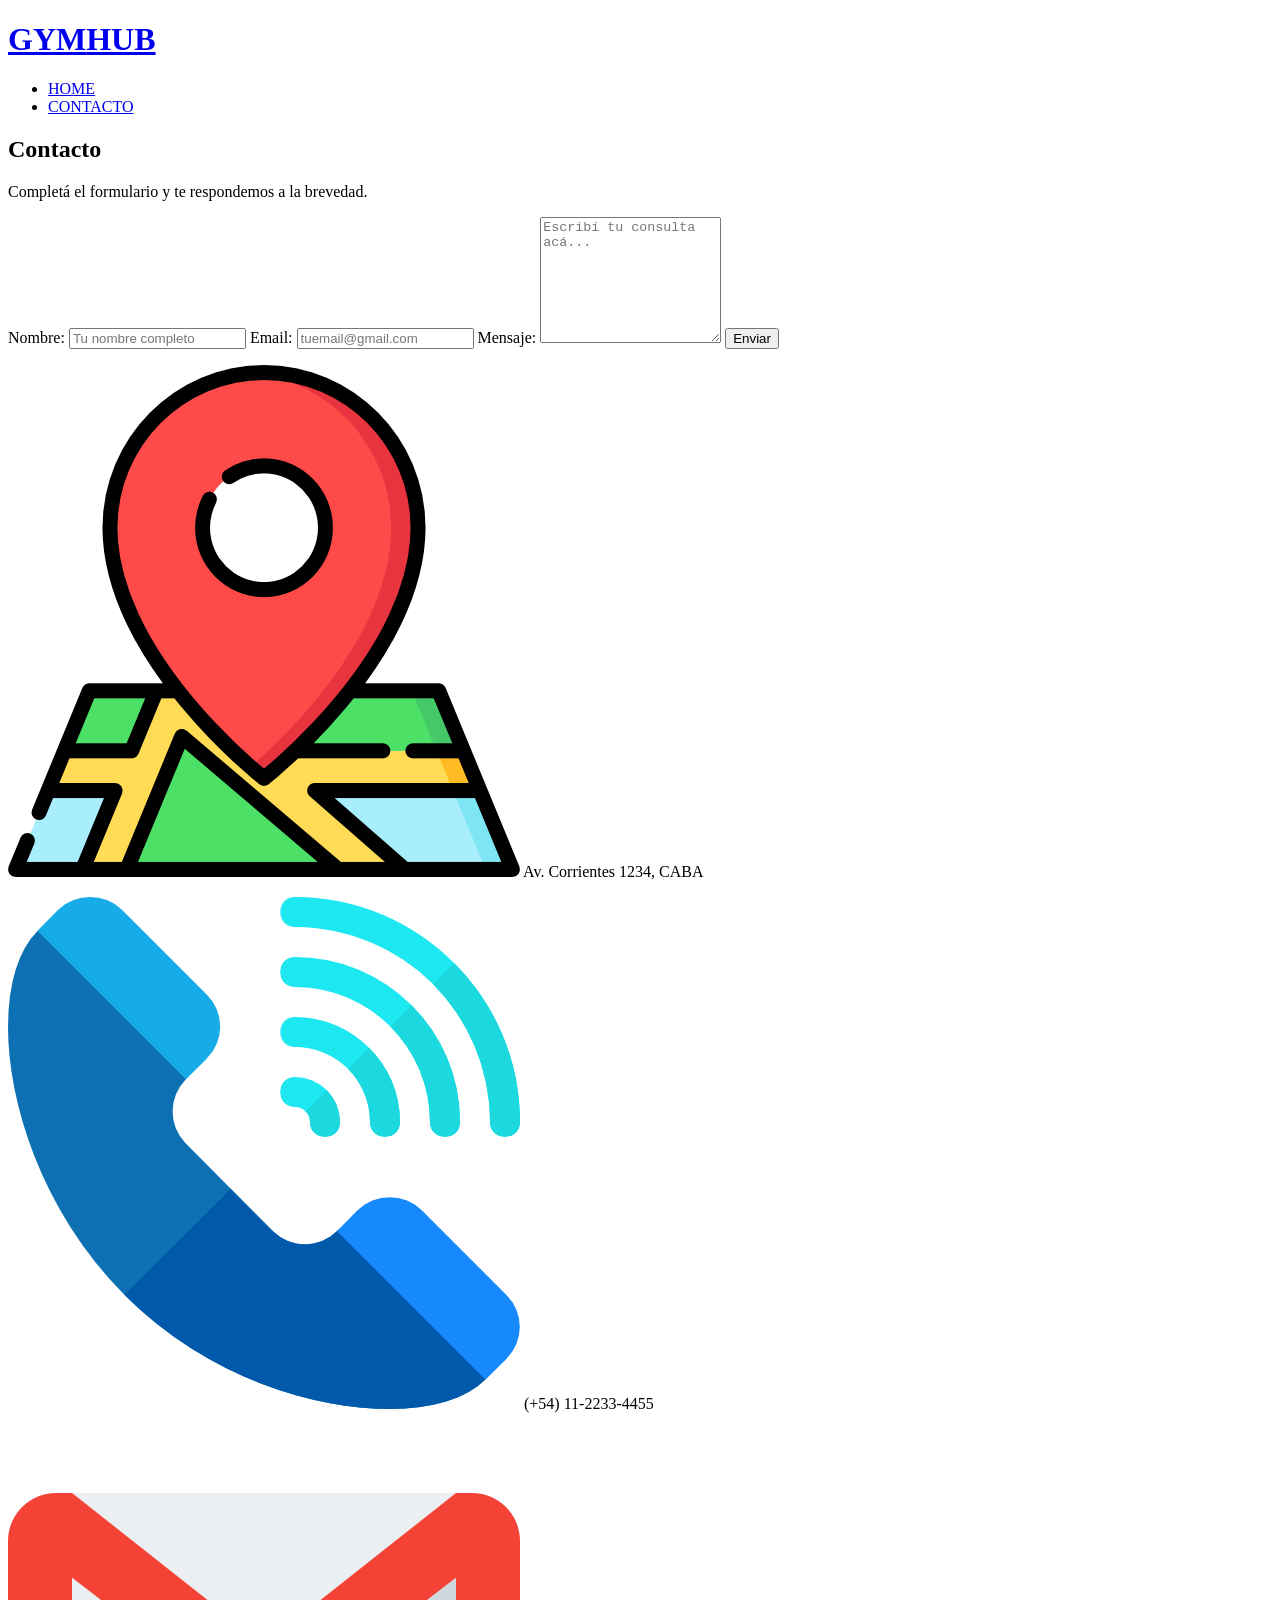
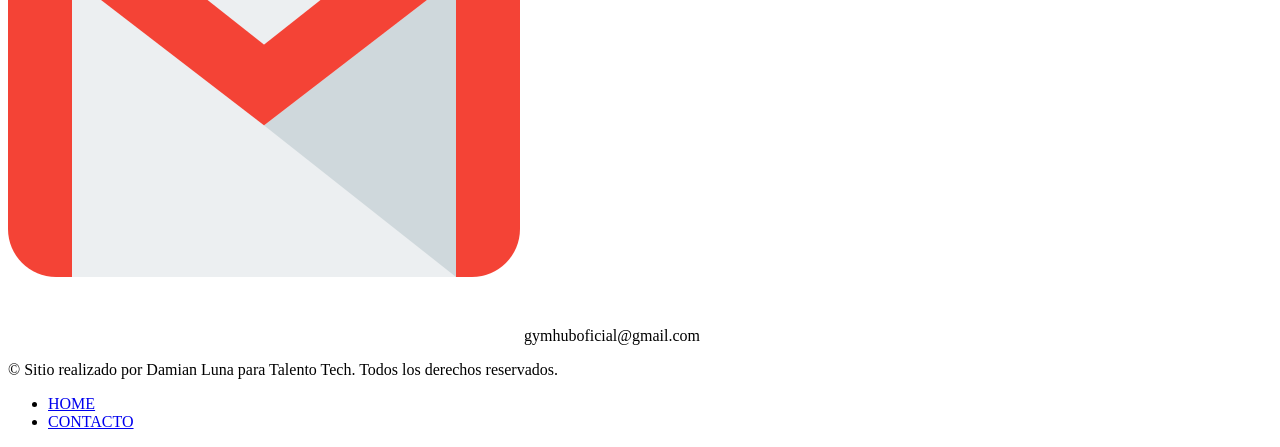
==== pages/contacto.html @ dbe73e29 "Estructura CONTACTO finalizada" ====
<!DOCTYPE html>
<html lang="es">
<head>
    <meta charset="UTF-8">
    <meta name="viewport" content="width=device-width, initial-scale=1.0">
    <title>GymHub - Contacto</title>
    <link rel="stylesheet" href="../styles.css">
    <link href="https://fonts.googleapis.com/css2?family=Bebas+Neue&family=Barlow:wght@400;600;700&display=swap" rel="stylesheet">
</head>
<body>

    <header>
        <div class="header-inner">
            <h1><a href="../index.html">GYM<span class="text-azul">HUB</span></a></h1>
            <nav>
                <ul>
                    <li><a href="../index.html">HOME</a></li>
                    <li><a href="contacto.html">CONTACTO</a></li>
                </ul>
            </nav>
        </div>
    </header>

    <main>

        <section id="contacto">
            <h2>Contacto</h2>
            <p>Completá el formulario y te respondemos a la brevedad.</p>

            <form action="https://formspree.io/f/mgodblwb" method="POST">

                <label for="nombre">Nombre:</label>
                <input type="text" id="nombre" name="nombre" placeholder="Tu nombre completo" required>

                <label for="email">Email:</label>
                <input type="email" id="email" name="email" placeholder="tuemail@gmail.com" required>

                <label for="mensaje">Mensaje:</label>
                <textarea id="mensaje" name="mensaje" rows="8" placeholder="Escribí tu consulta acá..." required></textarea>

                <button type="submit">Enviar</button>

            </form>

            <div class="info-contacto">
                <p><img src="../img/ic_ubicacion.png" alt="Ubicación"> Av. Corrientes 1234, CABA</p>
                <p><img src="../img/ic_telefono.png" alt="Teléfono"> (+54) 11-2233-4455</p>
                <p><img src="../img/ic_gmail.png" alt="Email"> gymhuboficial@gmail.com</p>
            </div>
        </section>

    </main>

    <footer>
        <p>&copy; Sitio realizado por Damian Luna para Talento Tech. Todos los derechos reservados.</p>
        <ul>
            <li><a href="../index.html">HOME</a></li>
            <li><a href="contacto.html">CONTACTO</a></li>
        </ul>
    </footer>

</body>
</html>
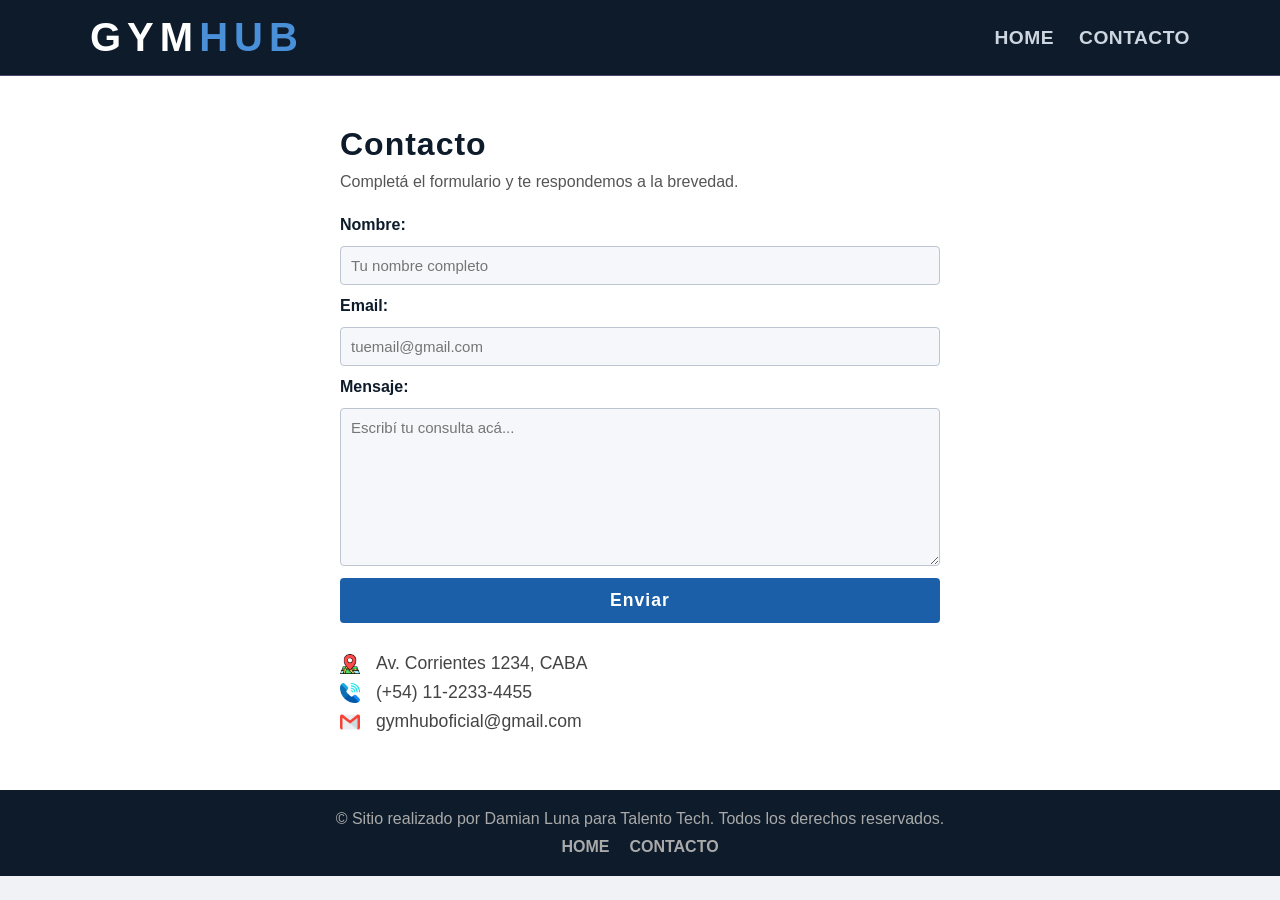
==== commit fe42736c: "Responsive / Media Queries finalizado" ====
--- a/pages/contacto.html
+++ b/pages/contacto.html
@@ -60,4 +60,4 @@
     </footer>
 
 </body>
-</html>
+</html>
--- a/styles.css
+++ b/styles.css
@@ -0,0 +1,377 @@
+/* =====================
+    ROOT - variables
+   ===================== */
+:root {
+    /* colores */
+    --color-fondo: #f0f2f5;
+    --color-blanco: #ffffff;
+    --color-negro: #0d1b2a;
+    --color-azul: #4a90d9;
+    --color-azul-oscuro: #1a5fa8;
+    --color-gris-texto: #555;
+    --color-gris-borde: #dde3ea;
+    --color-gris-card: #f9f9f9;
+    --color-nav-texto: #cdd6e0;
+
+    /* tipografias */
+    --fuente-titulo: 'Bebas Neue', sans-serif;
+    --fuente-cuerpo: 'Barlow', sans-serif;
+}
+
+/* =====================
+    RESET
+   ===================== */
+* {
+    box-sizing: border-box;
+    margin: 0;
+    padding: 0;
+}
+
+body {
+    font-family: var(--fuente-cuerpo);
+    background-color: var(--color-fondo);
+    color: var(--color-negro);
+}
+
+/* =====================
+    HEADER
+   ===================== */
+header {
+    background-color: var(--color-negro);
+    padding: 15px 30px;
+    border-bottom: 1px solid #48486d;
+}
+
+.header-inner {
+    max-width: 1100px;
+    margin: 0 auto;
+    display: flex;
+    align-items: center;
+    justify-content: space-between;
+}
+
+header h1 {
+    font-family: var(--fuente-titulo);
+    font-size: 2.5rem;
+    color: var(--color-azul);
+}
+
+header h1 a{
+    color: white;
+    letter-spacing: 6px;
+    text-decoration: none;
+}
+
+/* Span*/
+.text-azul{
+    color: var(--color-azul);
+
+}
+
+nav ul {
+    list-style: none;
+    display: flex;
+    gap: 25px;
+    margin: 0;
+    padding: 0;
+}
+
+nav ul li a {
+    color: var(--color-nav-texto);
+    text-decoration: none;
+    font-weight: 700;
+    font-size: 1.2rem;
+    letter-spacing: 0.5px;
+}
+
+nav ul li a:hover {
+    color: var(--color-azul);
+}
+
+/* =====================
+    SECCIONES GENERALES
+   ===================== */
+section {
+    margin: 0 auto;
+    padding: 50px 20px;
+}
+
+section h2 {
+    font-family: var(--fuente-titulo);
+    font-size: 2rem;
+    letter-spacing: 1px;
+    margin-bottom: 10px;
+    color: var(--color-negro);
+}
+
+/* =====================
+    HERO / INICIO
+   ===================== */
+#inicio {
+    min-height: 100vh;
+    display: flex;
+    flex-direction: column;
+    align-items: center;
+    justify-content: center;
+    background-image: linear-gradient(rgba(13, 27, 42, 0.75), rgba(0, 0, 0, 0.75)), url(../img/img_hero.png);
+    background-size: cover;
+    background-position: center;
+    background-attachment: fixed;
+    background-repeat: no-repeat;
+    max-width: 100%;
+    padding: 60px 20px;
+    text-align: center;
+    gap: 20px;
+}
+
+#inicio h2 {
+    font-family: var(--fuente-titulo);
+    font-size: 6rem;
+    letter-spacing: 6px;
+    color: var(--color-blanco);
+    line-height: 1;
+}
+
+
+#inicio p {
+    font-size: 1.1rem;
+    color: var(--color-nav-texto);
+    max-width: 500px;
+    line-height: 1.6;
+}
+
+.hero-divider {
+    width: 60px;
+    height: 3px;
+    background-color: var(--color-azul);
+}
+
+.hero-badge {
+    display: inline-block;
+    border: 2px solid var(--color-azul);
+    color: var(--color-azul);
+    font-family: var(--fuente-titulo);
+    font-size: 1rem;
+    letter-spacing: 4px;
+    padding: 6px 20px;
+}
+
+/* =====================
+    PRODUCTOS (GRID)
+   ===================== */
+#productos {
+    background-color: var(--color-blanco);
+    max-width: 100%;
+    padding: 50px 20px;
+}
+
+#productos h2 {
+    max-width: 1100px;
+    margin: 0 auto 25px;
+}
+
+.cards {
+    display: grid;
+    grid-template-columns: repeat(3, 1fr);
+    gap: 20px;
+    max-width: 1100px;
+    margin: 0 auto;
+}
+
+.card {
+    background-color: var(--color-gris-card);
+    border: 1px solid var(--color-gris-borde);
+    border-radius: 6px;
+    padding: 20px;
+    display: flex;
+    flex-direction: column;
+    gap: 10px;
+}
+
+.card img {
+    width: 100%;
+    height: 300px;
+    object-fit: cover;
+    border-radius: 4px;
+}
+
+.card h3 {
+    font-family: var(--fuente-titulo);
+    font-size: 1.3rem;
+    letter-spacing: 0.5px;
+    color: var(--color-negro);
+    margin: 0;
+}
+
+.card p {
+    color: var(--color-gris-texto);
+    font-size: 14px;
+    margin: 0;
+}
+
+.precio {
+    font-size: 18px !important;
+    font-weight: 700;
+    color: var(--color-azul-oscuro) !important;
+}
+
+.card a {
+    display: inline-block;
+    background-color: var(--color-azul-oscuro);
+    color: var(--color-blanco);
+    padding: 9px 16px;
+    text-decoration: none;
+    border-radius: 4px;
+    text-align: center;
+    font-weight: 700;
+    margin-top: auto;
+}
+
+.card a:hover {
+    background-color: var(--color-negro);
+}
+
+/* =====================
+    FOOTER
+   ===================== */
+footer {
+    background-color: var(--color-negro);
+    color: #aaa;
+    text-align: center;
+    padding: 20px 30px;
+}
+
+footer ul {
+    list-style: none;
+    display: flex;
+    justify-content: center;
+    gap: 20px;
+    padding: 0;
+    margin-top: 10px;
+}
+
+footer ul li a {
+    color: #aaa;
+    text-decoration: none;
+    font-weight: bold;
+}
+
+footer ul li a:hover {
+    color: var(--color-azul);
+}
+
+/* =====================
+    CONTACTO
+   ===================== */
+#contacto {
+    background-color: var(--color-blanco);
+    max-width: 100%;
+    padding: 50px 20px;
+}
+
+#contacto h2 {
+    max-width: 600px;
+    margin: 0 auto 10px;
+}
+
+#contacto > p {
+    max-width: 600px;
+    margin: 0 auto 25px;
+    color: var(--color-gris-texto);
+}
+
+form {
+    max-width: 600px;
+    margin: 0 auto;
+    display: flex;
+    flex-direction: column;
+    gap: 12px;
+}
+
+form label {
+    font-weight: 700;
+    color: var(--color-negro);
+}
+
+form input,
+form textarea {
+    padding: 10px;
+    font-size: 15px;
+    border: 1px solid #bcc5d0;
+    border-radius: 4px;
+    font-family: var(--fuente-cuerpo);
+    background-color: #f5f7fa;
+    color: #222;
+    resize: vertical;
+}
+
+form input:focus,
+form textarea:focus {
+    outline: none;
+    border-color: var(--color-azul);
+    
+}
+
+form button {
+    background-color: var(--color-azul-oscuro);
+    color: var(--color-blanco);
+    padding: 12px;
+    font-weight: 700;
+    border: none;
+    border-radius: 4px;
+    cursor: pointer;
+    font-family: var(--fuente-titulo);
+    letter-spacing: 1px;
+    font-size: 1.1rem;
+}
+
+form button:hover {
+    background-color: var(--color-negro);
+}
+
+.info-contacto {
+    max-width: 600px;
+    margin: 30px auto 0;
+}
+
+.info-contacto p {
+    display: flex;
+    align-items: center;
+    gap: 1rem;
+    font-size: 1.1rem;
+    margin-bottom: 8px;
+    color: #444;
+}
+.info-contacto img{
+    width: 20px;
+    height: 20px;    
+}
+
+/* =====================
+    MEDIA QUERIES
+   ===================== */
+@media (max-width: 900px) {
+    .cards {
+        grid-template-columns: repeat(2, 1fr);
+    }
+}
+
+@media (max-width: 600px) {
+    .header-inner {
+        flex-direction: column;
+        gap: 10px;
+        text-align: center;
+    }
+
+    nav ul {
+        justify-content: center;
+    }
+
+    .cards {
+        grid-template-columns: 1fr;
+    }
+
+    #inicio h2 {
+        font-size: 4rem;
+    }
+}
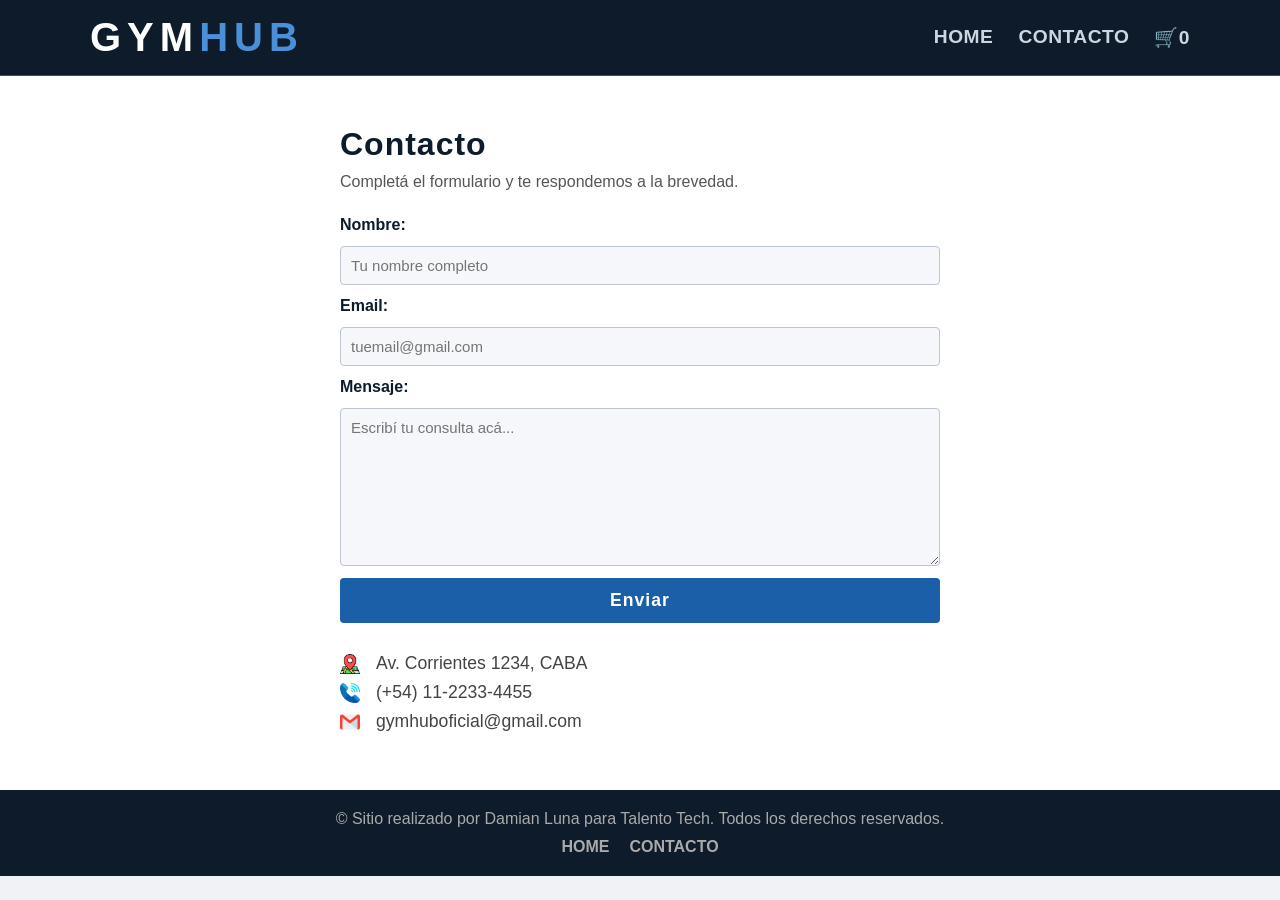
==== commit 587567a0: "Interactividad + modularizacion con JS finalizado" ====
--- a/pages/contacto.html
+++ b/pages/contacto.html
@@ -3,8 +3,8 @@
 <head>
     <meta charset="UTF-8">
     <meta name="viewport" content="width=device-width, initial-scale=1.0">
-    <title>GymHub - Contacto</title>
-    <link rel="stylesheet" href="../styles.css">
+    <title id="titulo">GymHub - Contacto</title>
+    <link rel="stylesheet" href="../css/styles.css">
     <link href="https://fonts.googleapis.com/css2?family=Bebas+Neue&family=Barlow:wght@400;600;700&display=swap" rel="stylesheet">
 </head>
 <body>
@@ -14,8 +14,17 @@
             <h1><a href="../index.html">GYM<span class="text-azul">HUB</span></a></h1>
             <nav>
                 <ul>
-                    <li><a href="../index.html">HOME</a></li>
-                    <li><a href="contacto.html">CONTACTO</a></li>
+                    <li>
+                        <a href="../index.html">HOME</a>
+                    </li>
+                    
+                    <li>
+                        <a href="contacto.html">CONTACTO</a>
+                    </li>
+
+                    <li>
+                        <a href="carrito.html" class = "carrito-icono">🛒<span id="contador-carrito">0</span></a>
+                    </li>
                 </ul>
             </nav>
         </div>
@@ -54,10 +63,16 @@
     <footer>
         <p>&copy; Sitio realizado por Damian Luna para Talento Tech. Todos los derechos reservados.</p>
         <ul>
-            <li><a href="../index.html">HOME</a></li>
-            <li><a href="contacto.html">CONTACTO</a></li>
+            <li>
+                <a href="../index.html">HOME</a>
+            </li>
+            
+            <li>
+                <a href="contacto.html">CONTACTO</a>
+            </li>
         </ul>
     </footer>
+    <script src="../js/contacto.js" type="module"></script>
 
 </body>
 </html>
--- a/css/styles.css
+++ b/css/styles.css
@@ -0,0 +1,573 @@
+/* =====================
+    ROOT - variables
+   ===================== */
+:root {
+    /* colores */
+    --color-fondo: #f0f2f5;
+    --color-blanco: #ffffff;
+    --color-negro: #0d1b2a;
+    --color-azul: #4a90d9;
+    --color-azul-oscuro: #1a5fa8;
+    --color-gris-texto: #555;
+    --color-gris-borde: #dde3ea;
+    --color-gris-card: #f9f9f9;
+    --color-nav-texto: #cdd6e0;
+
+    /* tipografias */
+    --fuente-titulo: 'Bebas Neue', sans-serif;
+    --fuente-cuerpo: 'Barlow', sans-serif;
+}
+
+/* =====================
+    RESET
+   ===================== */
+* {
+    box-sizing: border-box;
+    margin: 0;
+    padding: 0;
+}
+
+body {
+    font-family: var(--fuente-cuerpo);
+    background-color: var(--color-fondo);
+    color: var(--color-negro);
+}
+
+/* =====================
+    HEADER
+   ===================== */
+header {
+    background-color: var(--color-negro);
+    padding: 15px 30px;
+    border-bottom: 1px solid #48486d;
+}
+
+.header-inner {
+    max-width: 1100px;
+    margin: 0 auto;
+    display: flex;
+    align-items: center;
+    justify-content: space-between;
+}
+
+header h1 {
+    font-family: var(--fuente-titulo);
+    font-size: 2.5rem;
+    color: var(--color-azul);
+}
+
+header h1 a{
+    color: white;
+    letter-spacing: 6px;
+    text-decoration: none;
+}
+
+/* Span*/
+.text-azul{
+    color: var(--color-azul);
+
+}
+
+nav ul {
+    list-style: none;
+    display: flex;
+    gap: 25px;
+    margin: 0;
+    padding: 0;
+}
+
+nav ul li a {
+    color: var(--color-nav-texto);
+    text-decoration: none;
+    font-weight: 700;
+    font-size: 1.2rem;
+    letter-spacing: 0.5px;
+}
+
+nav ul li a:hover {
+    color: var(--color-azul);
+}
+
+/* =====================
+    SECCIONES GENERALES
+   ===================== */
+section {
+    margin: 0 auto;
+    padding: 50px 20px;
+}
+
+section h2 {
+    font-family: var(--fuente-titulo);
+    font-size: 2rem;
+    letter-spacing: 1px;
+    margin-bottom: 10px;
+    color: var(--color-negro);
+}
+
+/* =====================
+    HERO / INICIO
+   ===================== */
+#inicio {
+    min-height: 100vh;
+    display: flex;
+    flex-direction: column;
+    align-items: center;
+    justify-content: center;
+    background-image: linear-gradient(rgba(13, 27, 42, 0.75), rgba(0, 0, 0, 0.75)), url(../img/img_hero.png);
+    background-size: cover;
+    background-position: center;
+    background-attachment: fixed;
+    background-repeat: no-repeat;
+    max-width: 100%;
+    padding: 60px 20px;
+    text-align: center;
+    gap: 20px;
+}
+
+#inicio h2 {
+    font-family: var(--fuente-titulo);
+    font-size: 6rem;
+    letter-spacing: 6px;
+    color: var(--color-blanco);
+    line-height: 1;
+}
+
+
+#inicio p {
+    font-size: 1.1rem;
+    color: var(--color-nav-texto);
+    max-width: 500px;
+    line-height: 1.6;
+}
+
+.hero-divider {
+    width: 60px;
+    height: 3px;
+    background-color: var(--color-azul);
+}
+
+.hero-badge {
+    display: inline-block;
+    border: 2px solid var(--color-azul);
+    color: var(--color-azul);
+    font-family: var(--fuente-titulo);
+    font-size: 1rem;
+    letter-spacing: 4px;
+    padding: 6px 20px;
+}
+
+/*  =========================================================================
+    =============================== PRODUCTOS ===============================
+    ========================================================================= */
+#productos {
+    background-color: var(--color-blanco);
+    max-width: 100%;
+    padding: 50px 20px;
+}
+
+#productos h2 {
+    max-width: 1100px;
+    margin: 0 auto 25px;
+    text-align: center;
+}
+
+.contenedor-tarjetas {
+    display: grid;
+    grid-template-columns: repeat(3, 1fr);
+    gap: 20px;
+    max-width: 1100px;
+    margin: 0 auto;
+}
+
+.card {
+    background-color: var(--color-gris-card);
+    border: 1px solid var(--color-gris-borde);
+    border-radius: 6px;
+    padding: 20px;
+    display: flex;
+    flex-direction: column;
+    gap: 10px;
+    transition: background-color 0.2s ease, transform 0.3s ease-in-out;
+
+}
+
+.card:hover{
+    transform: scale(1.05);
+    background-color: #fffae66e;
+    box-shadow: 0 6px 12px rgba(0, 0, 0, 0.1);
+
+}
+
+.card img {
+    width: 100%;
+    height: 300px;
+    object-fit: cover;
+    border-radius: 4px;
+}
+
+.card h3 {
+    font-family: var(--fuente-titulo);
+    font-size: 1.3rem;
+    letter-spacing: 0.5px;
+    color: var(--color-negro);
+    margin: 0;
+}
+
+.card p {
+    color: var(--color-gris-texto);
+    font-size: 14px;
+    margin: 0;
+}
+
+.precio {
+    font-size: 18px !important;
+    font-weight: 700;
+    color: var(--color-azul-oscuro) !important;
+}
+
+.card button {
+    display: inline-block;
+    background-color: var(--color-azul-oscuro);
+    border: none;
+    color: var(--color-blanco);
+    padding: 9px 16px;
+    text-decoration: none;
+    border-radius: 4px;
+    text-align: center;
+    font-weight: 700;
+    margin-top: auto;
+    cursor: pointer;
+    transition: all 0.2s ease-in-out;
+}
+
+.card button:hover {
+    background-color: var(--color-azul);
+}
+
+/*  =========================================================================
+    ================================= FOOTER ================================
+    ========================================================================= */
+footer {
+    background-color: var(--color-negro);
+    color: #aaa;
+    text-align: center;
+    padding: 20px 30px;
+}
+
+footer ul {
+    list-style: none;
+    display: flex;
+    justify-content: center;
+    gap: 20px;
+    padding: 0;
+    margin-top: 10px;
+}
+
+footer ul li a {
+    color: #aaa;
+    text-decoration: none;
+    font-weight: bold;
+}
+
+footer ul li a:hover {
+    color: var(--color-azul);
+}
+
+/*  =========================================================================
+    =============================== CONTACTO ================================
+    ========================================================================= */
+#contacto {
+    background-color: var(--color-blanco);
+    max-width: 100%;
+    padding: 50px 20px;
+}
+
+#contacto h2 {
+    max-width: 600px;
+    margin: 0 auto 10px;
+}
+
+#contacto > p {
+    max-width: 600px;
+    margin: 0 auto 25px;
+    color: var(--color-gris-texto);
+}
+
+form {
+    max-width: 600px;
+    margin: 0 auto;
+    display: flex;
+    flex-direction: column;
+    gap: 12px;
+}
+
+form label {
+    font-weight: 700;
+    color: var(--color-negro);
+}
+
+form input,
+form textarea {
+    padding: 10px;
+    font-size: 15px;
+    border: 1px solid #bcc5d0;
+    border-radius: 4px;
+    font-family: var(--fuente-cuerpo);
+    background-color: #f5f7fa;
+    color: #222;
+    resize: vertical;
+}
+
+form input:focus,
+form textarea:focus {
+    outline: none;
+    border-color: var(--color-azul);
+    
+}
+
+form button {
+    background-color: var(--color-azul-oscuro);
+    color: var(--color-blanco);
+    padding: 12px;
+    font-weight: 700;
+    border: none;
+    border-radius: 4px;
+    cursor: pointer;
+    font-family: var(--fuente-titulo);
+    letter-spacing: 1px;
+    font-size: 1.1rem;
+}
+
+form button:hover {
+    background-color: var(--color-negro);
+}
+
+.info-contacto {
+    max-width: 600px;
+    margin: 30px auto 0;
+}
+
+.info-contacto p {
+    display: flex;
+    align-items: center;
+    gap: 1rem;
+    font-size: 1.1rem;
+    margin-bottom: 8px;
+    color: #444;
+}
+.info-contacto img{
+    width: 20px;
+    height: 20px;    
+}
+
+
+/*  ==============================================================================
+    =============================== CARRITO COMPRA ===============================
+    ============================================================================== */
+
+.body-carrito{
+    background-color: var(--color-blanco);
+}
+
+#carrito-compra{
+    min-height: 74vh;
+    max-width: 100%;
+    padding: 50px 20px;
+}
+
+#carrito-compra h2{
+    max-width: 1100px;
+    margin: 0 auto 25px;
+    text-align: center;
+}
+
+/* div */
+.contenedor-tarjetas-carrito{
+    display: grid;
+    grid-template-columns: 1fr;
+    gap: 15px;
+    max-width: 1100px;
+    margin: 0 auto;
+}
+
+
+/* Article */
+.tarjeta-carrito{
+    display: grid;
+    grid-template-columns: 100px 140px 1fr 100px 180px;
+    align-items: center;
+    column-gap: 20px;
+    border: 1px solid #e0e0e0;
+    padding: 20px;
+    /* margin-bottom: 10px; */
+    border-radius: 12px;
+    background-color: #fff;
+    box-shadow: 0 4px 8px rgba(0, 0, 0, 0.05);
+    transition: background-color 0.2s ease, transform 0.2s ease;
+}
+
+.tarjeta-carrito:hover {
+    background-color: #fffae66e;
+    transform: translateY(-3px);
+    box-shadow: 0 6px 12px rgba(0, 0, 0, 0.1);
+}
+
+.tarjeta-carrito img {
+    width: 100px;
+    height: 100px;
+    object-fit: cover;
+    border-radius: 50%;
+    border: 2px solid #fff;
+    box-shadow: 0 2px 4px rgba(0, 0, 0, 0.1);
+    justify-self: center;
+}
+
+.tarjeta-carrito h3{
+    font-size: 1.1rem;
+}
+
+.tarjeta-carrito p{
+    font-size: 0.95rem;
+    color: #555;
+    line-height: 1.4;
+}
+
+
+.btn-eliminar-carrito{
+    background-color: #b02a2a;
+    color: var(--color-blanco);
+    padding: 12px 24px;
+    border: none;
+    border-radius: 4px;
+    font-weight: 700;
+    cursor: pointer;
+    transition: all 0.2s ease-in-out;
+    justify-self: end;
+    white-space: nowrap;
+    
+}
+
+.btn-eliminar-carrito:hover{
+    background-color: #8c2020;
+}
+
+
+
+.mensaje-carrito-vacio {
+    text-align: center;
+    font-family: var(--fuente-titulo);
+    font-size: 1.3rem;
+    font-weight: 700;
+    color: var(--color-blanco);
+    background-color: var(--color-azul-oscuro);
+    border-radius: 6px;
+    padding: 60px 20px;
+    margin: 0;
+}
+
+/* BOTONES */
+
+.acciones-carrito{
+    margin-bottom: 20px;
+    display: flex;
+    flex-direction: column;
+    align-items: center;
+    gap: 10px;
+
+}
+
+
+.btn-vaciar-carrito {
+    width: 180px;
+    background-color: #b02a2a;
+    color: var(--color-blanco);
+    padding: 12px 24px;
+    border: none;
+    border-radius: 4px;
+    font-weight: 700;
+    cursor: pointer;
+    transition: all 0.2s ease-in-out;
+}
+
+.btn-vaciar-carrito:hover {
+    background-color: #8c2020;
+}
+
+.btn-finalizarCompra-carrito{
+    width: 180px;
+    background-color: #403F6F;
+    color: var(--color-blanco);
+    padding: 12px 24px;
+    border: none;
+    border-radius: 4px;
+    font-weight: 700;
+    cursor: pointer;
+    transition: all 0.2s ease-in-out;
+}
+
+.btn-finalizarCompra-carrito:hover{
+    background-color: #403f6fc6 ;
+}
+
+/*  =============================================================================
+    =============================== MEDIA QUERIES ===============================
+    ============================================================================= */
+@media (max-width: 900px) {
+    .cards {
+        grid-template-columns: repeat(2, 1fr);
+    }
+}
+
+@media (max-width: 600px) {
+    .header-inner {
+        flex-direction: column;
+        gap: 10px;
+        text-align: center;
+    }
+
+    nav ul {
+        justify-content: center;
+    }
+
+    .cards {
+        grid-template-columns: 1fr;
+    }
+
+    #inicio h2 {
+        font-size: 4rem;
+    }
+}
+
+@media (max-width:768px){
+
+    .tarjeta-carrito{
+        grid-template-columns: 100px 1fr;
+        grid-template-areas:
+            "img nombre"
+            "img descripcion"
+            "img precio"
+            "boton boton";
+    }
+
+    .tarjeta-carrito img{
+        grid-area: img;
+    }
+
+    .tarjeta-carrito h3{
+        grid-area: nombre;
+    }
+
+    .descripcion{
+        grid-area: descripcion;
+    }
+
+    .precio{
+        grid-area: precio;
+        font-weight: bold;
+    }
+
+    .btn-eliminar-carrito{
+        grid-area: boton;
+        justify-self: center;
+    }
+}
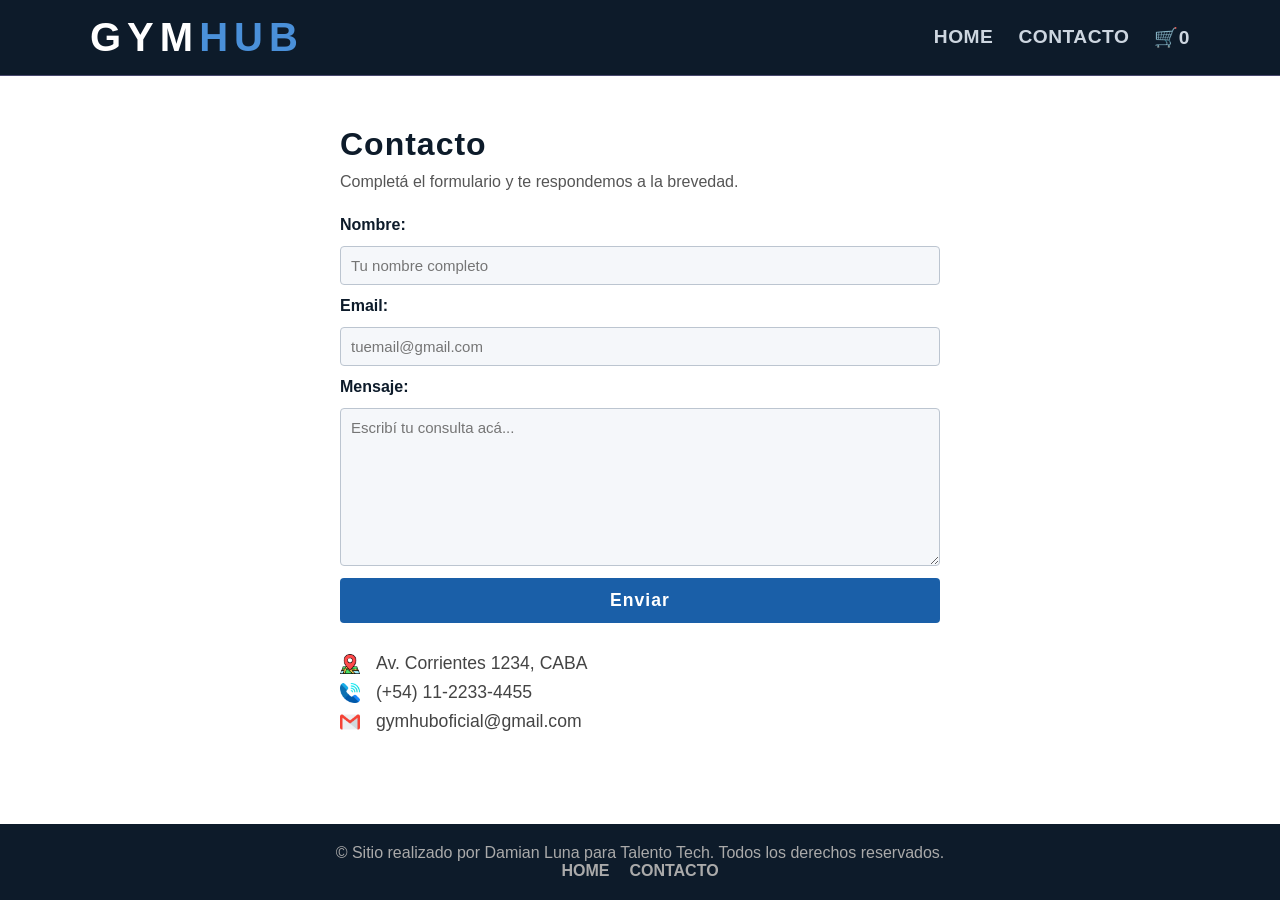
==== commit 2b6a785e: "Ajusta layout general para mantener footer abajo" ====
--- a/pages/contacto.html
+++ b/pages/contacto.html
@@ -7,7 +7,7 @@
     <link rel="stylesheet" href="../css/styles.css">
     <link href="https://fonts.googleapis.com/css2?family=Bebas+Neue&family=Barlow:wght@400;600;700&display=swap" rel="stylesheet">
 </head>
-<body>
+<body class="body-contacto">
 
     <header>
         <div class="header-inner">
@@ -30,7 +30,7 @@
         </div>
     </header>
 
-    <main>
+    <main class="main-contacto">
 
         <section id="contacto">
             <h2>Contacto</h2>
--- a/css/styles.css
+++ b/css/styles.css
@@ -31,6 +31,7 @@
     font-family: var(--fuente-cuerpo);
     background-color: var(--color-fondo);
     color: var(--color-negro);
+    
 }
 
 /* =====================
@@ -260,7 +261,7 @@
     justify-content: center;
     gap: 20px;
     padding: 0;
-    margin-top: 10px;
+    /* margin-top: 10px; */
 }
 
 footer ul li a {
@@ -276,9 +277,20 @@
 /*  =========================================================================
     =============================== CONTACTO ================================
     ========================================================================= */
+
+.body-contacto{
+    background-color: var(--color-blanco);
+    min-height: 100vh;
+    display: flex;
+    flex-direction: column;
+}
+
+.main-contacto{
+    flex: 1;
+}
+
 #contacto {
-    background-color: var(--color-blanco);
-    max-width: 100%;
+    width: 100%;
     padding: 50px 20px;
 }
 
@@ -367,10 +379,18 @@
 
 .body-carrito{
     background-color: var(--color-blanco);
+    min-height: 100vh;
+    display: flex;
+    flex-direction: column;
+}
+
+.main-carrito{
+    flex: 1;
 }
 
 #carrito-compra{
-    min-height: 74vh;
+    /* min-height: 74vh; */
+    padding: 50px 20px;
     max-width: 100%;
     padding: 50px 20px;
 }
